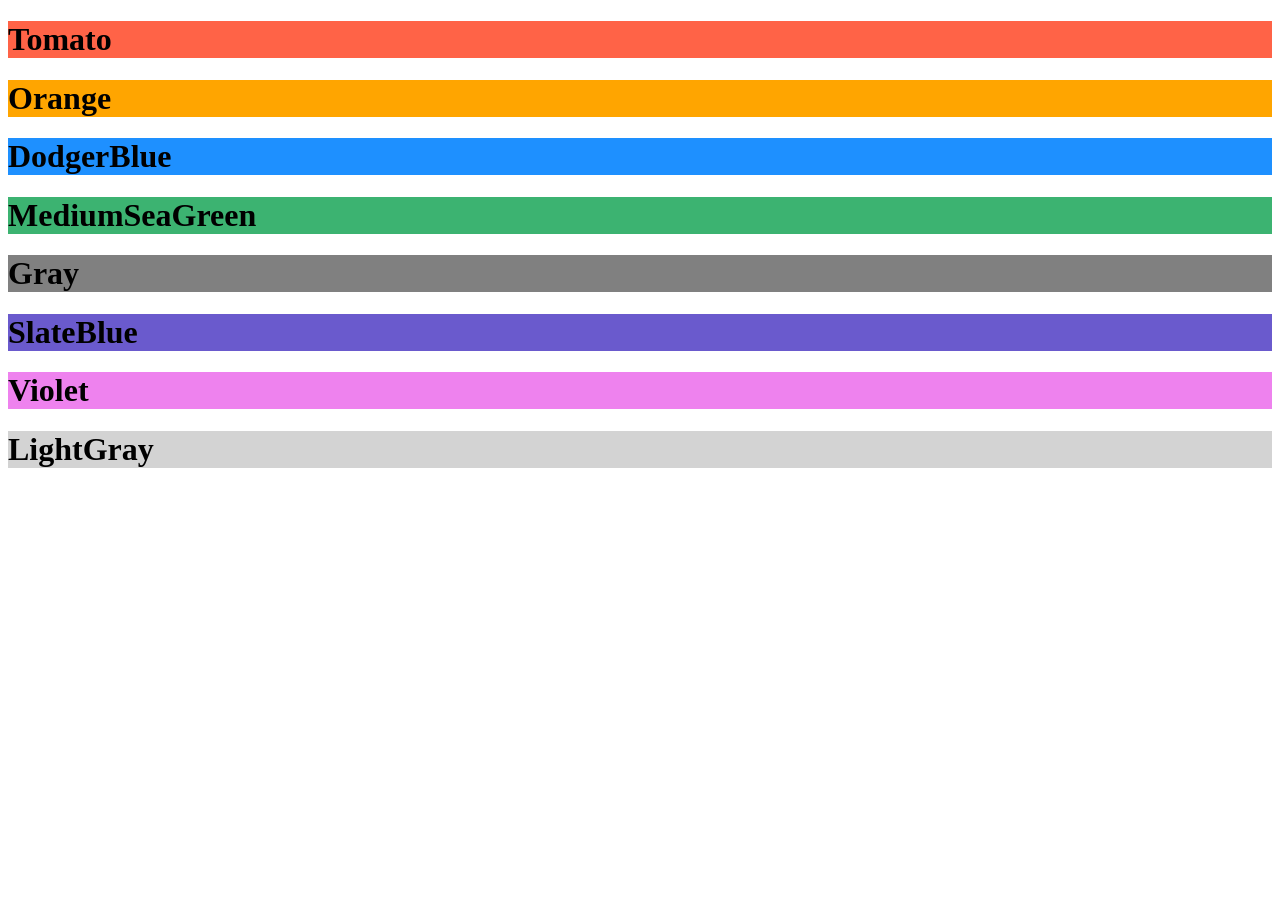
==== 01-fundamentals/07-colors/index.html @ aa29ee12 "Learned CSS colors" ====
<!doctype html>
<html lang="en">
  <head>
    <meta charset="UTF-8" />
    <meta name="viewport" content="width=device-width, initial-scale=1.0" />
    <title>Colors</title>
    <link rel="stylesheet" href="/01-fundamentals/07-colors/style.css" />
  </head>
  <body>
    <h1 style="background-color: Tomato">Tomato</h1>
    <h1 style="background-color: Orange">Orange</h1>
    <h1 style="background-color: DodgerBlue">DodgerBlue</h1>
    <h1 style="background-color: MediumSeaGreen">MediumSeaGreen</h1>
    <h1 style="background-color: Gray">Gray</h1>
    <h1 style="background-color: SlateBlue">SlateBlue</h1>
    <h1 style="background-color: Violet">Violet</h1>
    <h1 style="background-color: LightGray">LightGray</h1>
  </body>
</html>
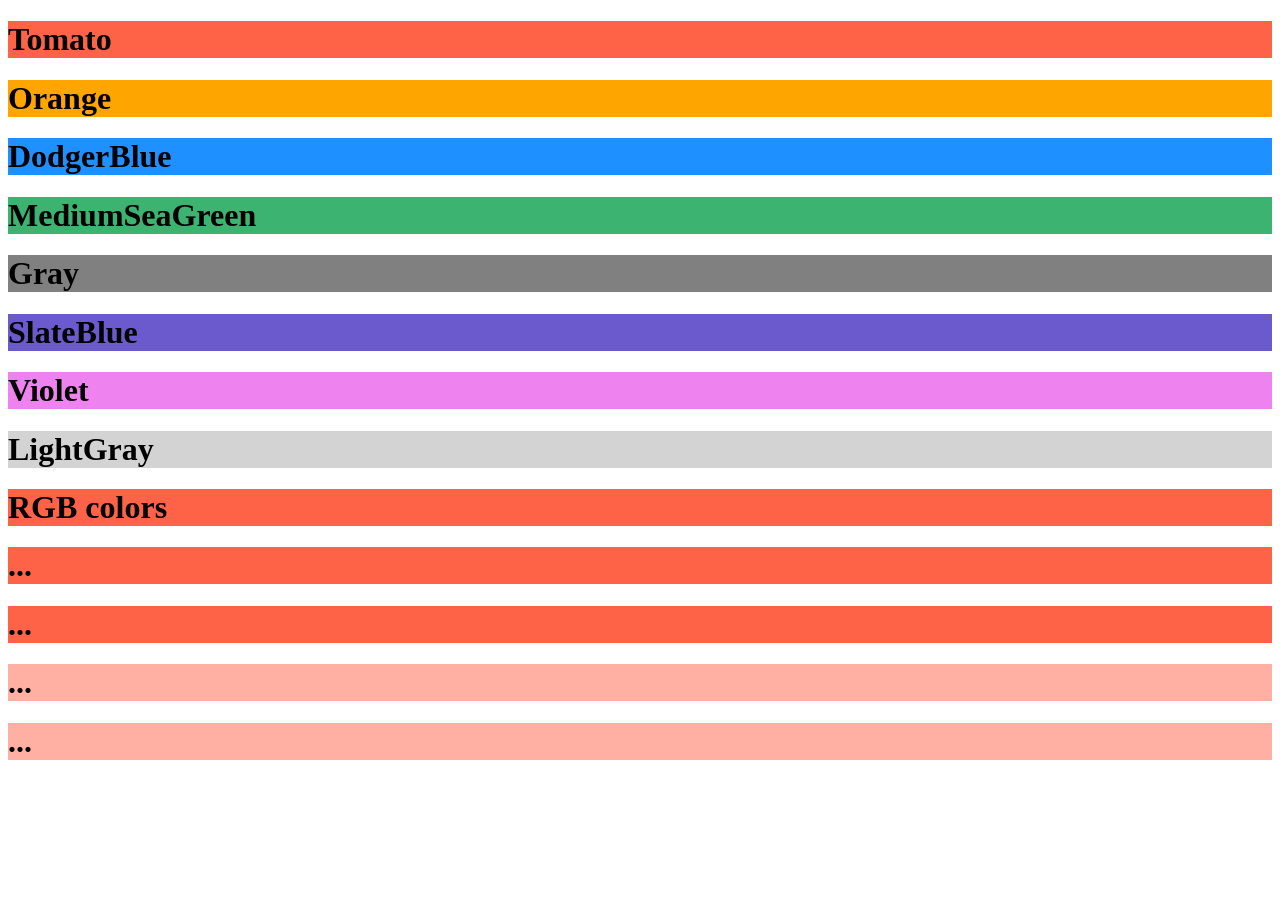
==== commit b451dbea: "Learned CSS colors" ====
--- a/01-fundamentals/07-colors/index.html
+++ b/01-fundamentals/07-colors/index.html
@@ -15,5 +15,12 @@
     <h1 style="background-color: SlateBlue">SlateBlue</h1>
     <h1 style="background-color: Violet">Violet</h1>
     <h1 style="background-color: LightGray">LightGray</h1>
+
+    <h1 style="background-color: rgb(255, 99, 71)">RGB colors</h1>
+    <h1 style="background-color: #ff6347">...</h1>
+    <h1 style="background-color: hsl(9, 100%, 64%)">...</h1>
+
+    <h1 style="background-color: rgba(255, 99, 71, 0.5)">...</h1>
+    <h1 style="background-color: hsla(9, 100%, 64%, 0.5)">...</h1>
   </body>
 </html>
